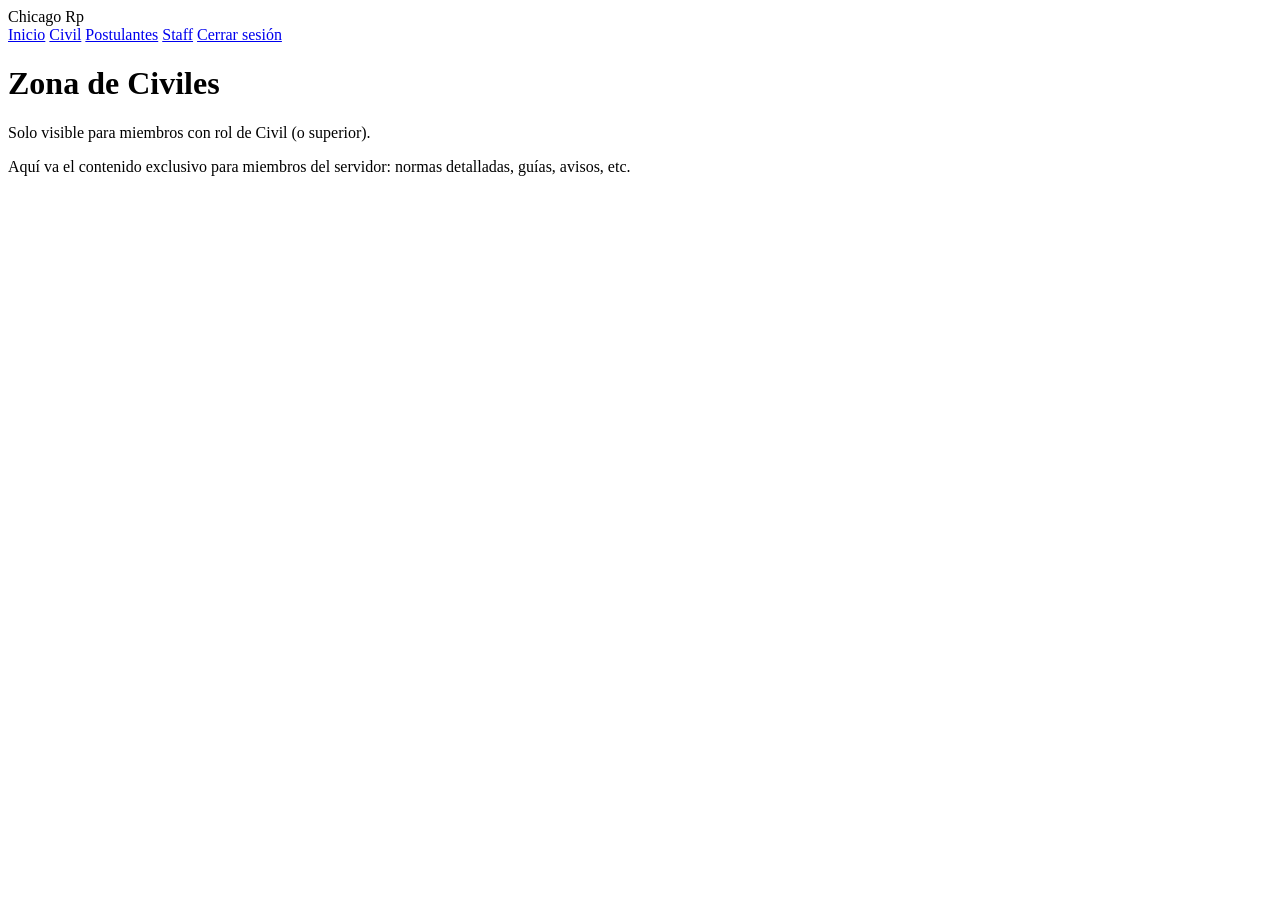
==== civil/index.html @ 91d1470e "Agregar backend y paginas protegidas" ====
<!DOCTYPE html>
<html lang="es">
<head>
  <meta charset="UTF-8" />
  <meta name="viewport" content="width=device-width, initial-scale=1.0" />
  <title>Civil - Chicago Rp</title>
  <link rel="stylesheet" href="/css/style.css" />
</head>
<body>
  <header>
    <div class="marca">Chicago Rp</div>
    <nav>
      <a href="/">Inicio</a>
      <a href="/civil/">Civil</a>
      <a href="/postulantes/">Postulantes</a>
      <a href="/staff/">Staff</a>
      <a href="/api/logout">Cerrar sesión</a>
    </nav>
  </header>

  <main>
    <div class="card">
      <h1>Zona de Civiles</h1>
      <p class="muted">Solo visible para miembros con rol de Civil (o superior).</p>
      <p>Aquí va el contenido exclusivo para miembros del servidor: normas detalladas, guías, avisos, etc.</p>
    </div>
  </main>
</body>
</html>
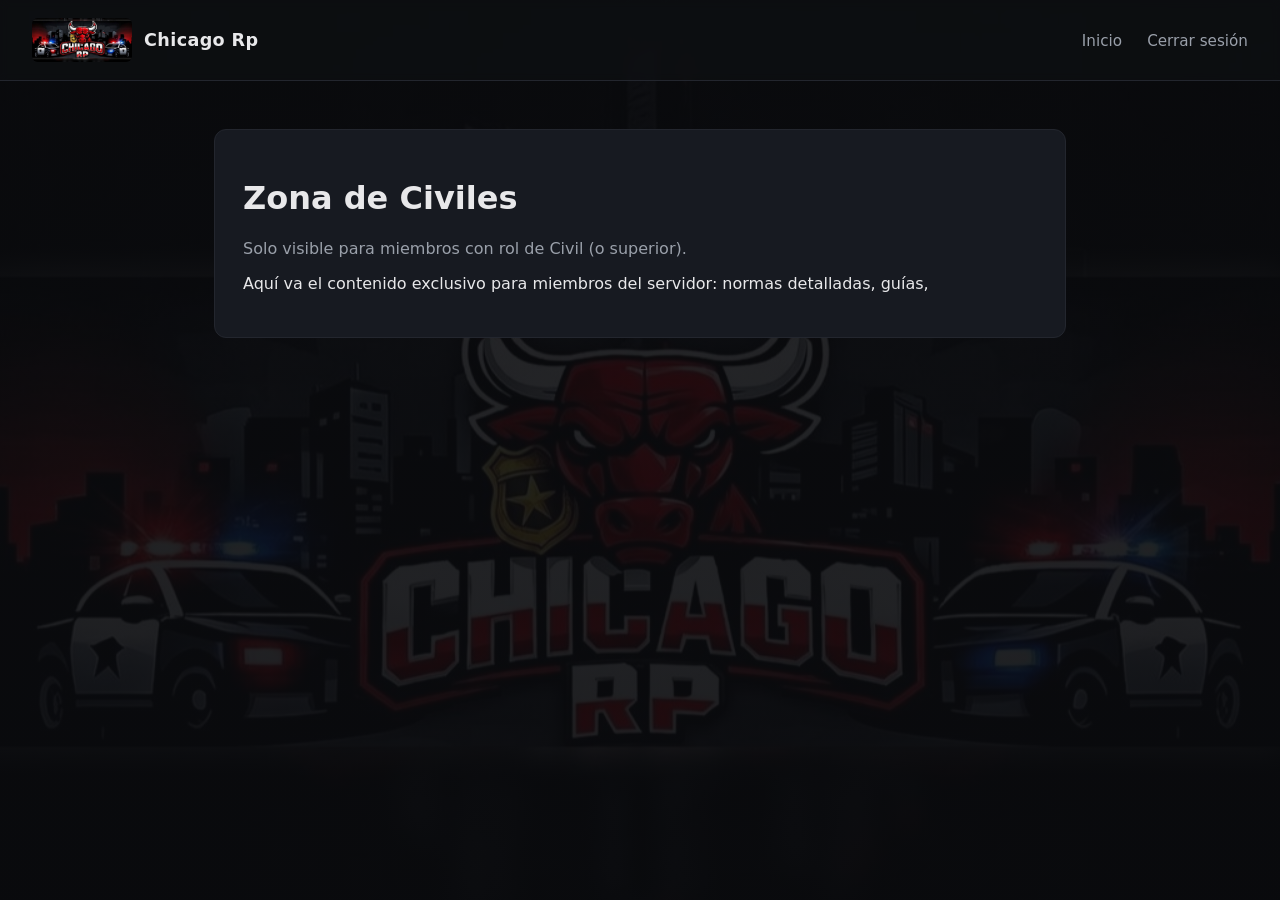
==== commit e371bb8b: "cambiar todo el contenido de las capetas" ====
--- a/civil/index.html
+++ b/civil/index.html
@@ -4,16 +4,17 @@
   <meta charset="UTF-8" />
   <meta name="viewport" content="width=device-width, initial-scale=1.0" />
   <title>Civil - Chicago Rp</title>
+  <link rel="icon" type="image/png" href="/images/favicon.png" />
   <link rel="stylesheet" href="/css/style.css" />
 </head>
 <body>
   <header>
-    <div class="marca">Chicago Rp</div>
+    <div class="marca">
+      <img src="/images/logo-header.png" alt="Chicago Rp" />
+      <span>Chicago Rp</span>
+    </div>
     <nav>
       <a href="/">Inicio</a>
-      <a href="/civil/">Civil</a>
-      <a href="/postulantes/">Postulantes</a>
-      <a href="/staff/">Staff</a>
       <a href="/api/logout">Cerrar sesión</a>
     </nav>
   </header>
@@ -22,8 +23,4 @@
     <div class="card">
       <h1>Zona de Civiles</h1>
       <p class="muted">Solo visible para miembros con rol de Civil (o superior).</p>
-      <p>Aquí va el contenido exclusivo para miembros del servidor: normas detalladas, guías, avisos, etc.</p>
-    </div>
-  </main>
-</body>
-</html>+      <p>Aquí va el contenido exclusivo para miembros del servidor: normas detalladas, guías,
--- a/css/style.css
+++ b/css/style.css
@@ -0,0 +1,158 @@
+:root {
+  --bg: #0f1115;
+  --card: #171a21;
+  --text: #e8e8ea;
+  --muted: #9aa0aa;
+  --accent: #5865F2;
+  --danger: #ef4444;
+}
+
+* { box-sizing: border-box; }
+
+html, body {
+  margin: 0;
+  min-height: 100vh;
+}
+
+body {
+  font-family: system-ui, -apple-system, "Segoe UI", Roboto, sans-serif;
+  color: var(--text);
+  background:
+    linear-gradient(rgba(10, 11, 14, 0.88), rgba(10, 11, 14, 0.92)),
+    url('/images/fondo.jpg') center top / cover no-repeat fixed;
+  min-height: 100vh;
+}
+
+header {
+  padding: 18px 32px;
+  border-bottom: 1px solid #23262e;
+  display: flex;
+  align-items: center;
+  justify-content: space-between;
+  background: rgba(15, 17, 21, 0.6);
+  backdrop-filter: blur(4px);
+}
+
+header .marca {
+  display: flex;
+  align-items: center;
+  gap: 12px;
+  font-weight: 700;
+  font-size: 1.1rem;
+  letter-spacing: 0.02em;
+}
+
+header .marca img {
+  height: 44px;
+  width: auto;
+  border-radius: 6px;
+}
+
+nav a {
+  color: var(--muted);
+  text-decoration: none;
+  margin-left: 20px;
+  font-size: 0.95rem;
+}
+
+nav a:hover { color: var(--text); }
+
+main {
+  max-width: 900px;
+  margin: 0 auto;
+  padding: 48px 24px;
+}
+
+.card {
+  background: var(--card);
+  border: 1px solid #23262e;
+  border-radius: 12px;
+  padding: 28px;
+  margin-bottom: 20px;
+}
+
+.btn {
+  display: inline-block;
+  background: var(--accent);
+  color: white;
+  padding: 12px 22px;
+  border-radius: 8px;
+  text-decoration: none;
+  font-weight: 600;
+  border: none;
+  cursor: pointer;
+}
+
+.btn:hover { opacity: 0.9; }
+
+.aviso-error {
+  background: rgba(239, 68, 68, 0.12);
+  border: 1px solid var(--danger);
+  color: #fca5a5;
+  padding: 14px 18px;
+  border-radius: 8px;
+  margin-bottom: 20px;
+}
+
+.muted { color: var(--muted); }
+
+form label {
+  display: block;
+  margin-top: 16px;
+  margin-bottom: 6px;
+  font-size: 0.9rem;
+  color: var(--muted);
+}
+
+form input, form textarea, form select {
+  width: 100%;
+  padding: 10px 12px;
+  border-radius: 8px;
+  border: 1px solid #2a2e38;
+  background: #10131a;
+  color: var(--text);
+  font-family: inherit;
+}
+
+/* Cuadros de acceso (Civil / Postulante / Staff) */
+.secciones-grid {
+  display: grid;
+  grid-template-columns: repeat(3, 1fr);
+  gap: 20px;
+  margin-top: 12px;
+}
+
+@media (max-width: 700px) {
+  .secciones-grid { grid-template-columns: 1fr; }
+}
+
+.seccion-cuadro {
+  display: block;
+  background: var(--card);
+  border: 1px solid #2a2e38;
+  border-radius: 14px;
+  padding: 32px 20px;
+  text-align: center;
+  text-decoration: none;
+  color: var(--text);
+  transition: transform 0.15s ease, border-color 0.15s ease;
+}
+
+.seccion-cuadro:hover {
+  transform: translateY(-4px);
+  border-color: var(--accent);
+}
+
+.seccion-cuadro .icono {
+  font-size: 2.2rem;
+  margin-bottom: 10px;
+}
+
+.seccion-cuadro .nombre {
+  font-weight: 700;
+  font-size: 1.1rem;
+}
+
+.centro {
+  text-align: center;
+}
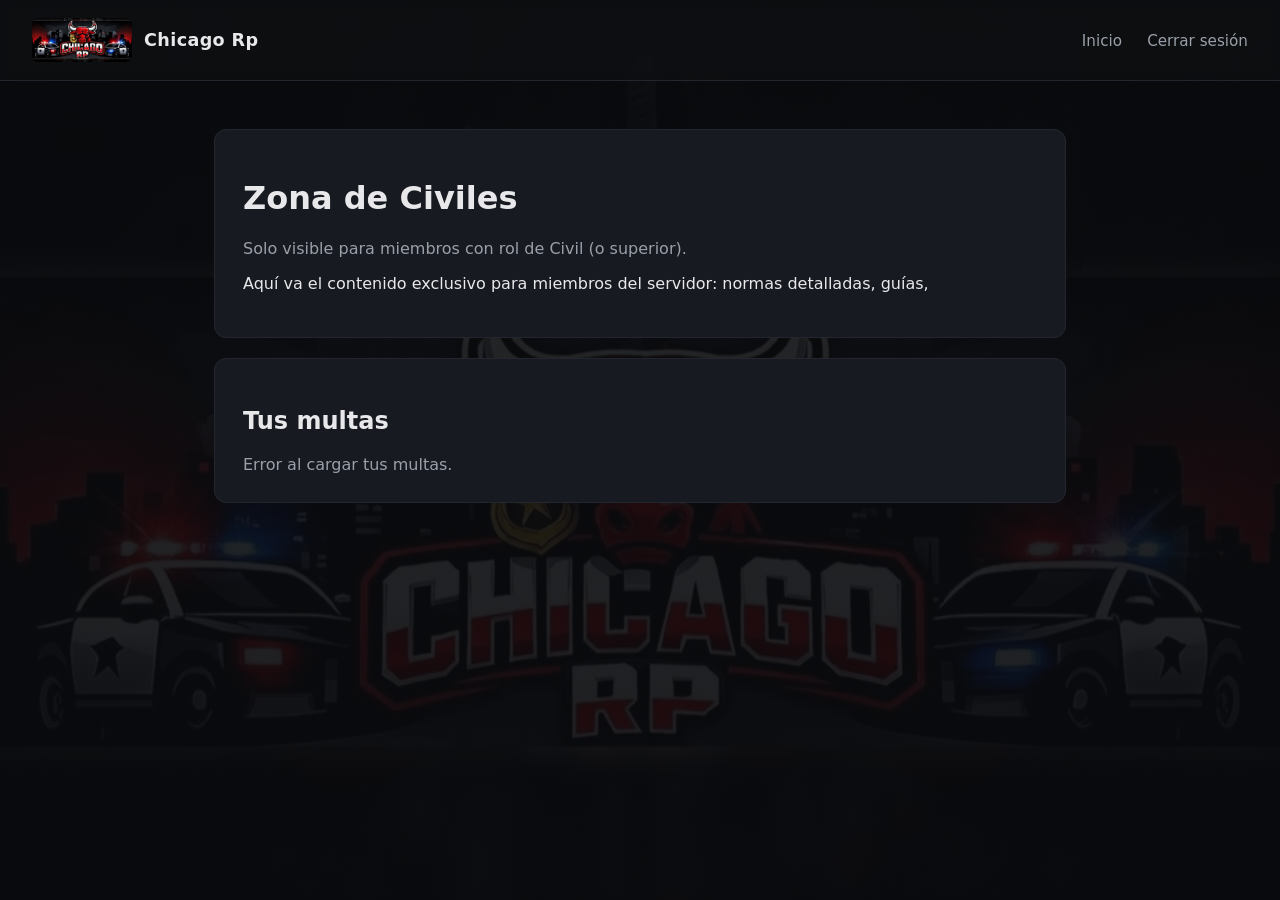
==== commit a1858cba: "agregar mis multas a la pagina web" ====
--- a/civil/index.html
+++ b/civil/index.html
@@ -23,4 +23,39 @@
     <div class="card">
       <h1>Zona de Civiles</h1>
       <p class="muted">Solo visible para miembros con rol de Civil (o superior).</p>
-      <p>Aquí va el contenido exclusivo para miembros del servidor: normas detalladas, guías,+      <p>Aquí va el contenido exclusivo para miembros del servidor: normas detalladas, guías,
+            </div>
+
+    <div class="card">
+      <h2>Tus multas</h2>
+      <div id="mis-multas" class="muted">Cargando...</div>
+    </div>
+
+    <script>
+      async function cargarMisMultas() {
+        const contenedor = document.getElementById("mis-multas");
+        try {
+          const res = await fetch("/api/mis-multas");
+          const multas = await res.json();
+
+          if (!Array.isArray(multas) || !multas.length) {
+            contenedor.innerHTML = "No tienes multas registradas.";
+            return;
+          }
+
+          contenedor.innerHTML = multas
+            .map(
+              (m) => `
+              <div class="card" style="margin-bottom:10px;">
+                ${m.motivo}<br/>
+                <span class="muted">Monto: ${m.monto} · Registrada por: ${m.oficial} · ${new Date(m.fecha).toLocaleString()}</span>
+              </div>
+            `
+            )
+            .join("");
+        } catch (e) {
+          contenedor.innerHTML = "Error al cargar tus multas.";
+        }
+      }
+      cargarMisMultas();
+    </script>
--- a/css/style.css
+++ b/css/style.css
@@ -117,12 +117,16 @@
 /* Cuadros de acceso (Civil / Postulante / Staff) */
 .secciones-grid {
   display: grid;
-  grid-template-columns: repeat(3, 1fr);
+  grid-template-columns: repeat(4, 1fr);
   gap: 20px;
   margin-top: 12px;
 }
 
-@media (max-width: 700px) {
+@media (max-width: 900px) {
+  .secciones-grid { grid-template-columns: repeat(2, 1fr); }
+}
+
+@media (max-width: 480px) {
   .secciones-grid { grid-template-columns: 1fr; }
 }
 
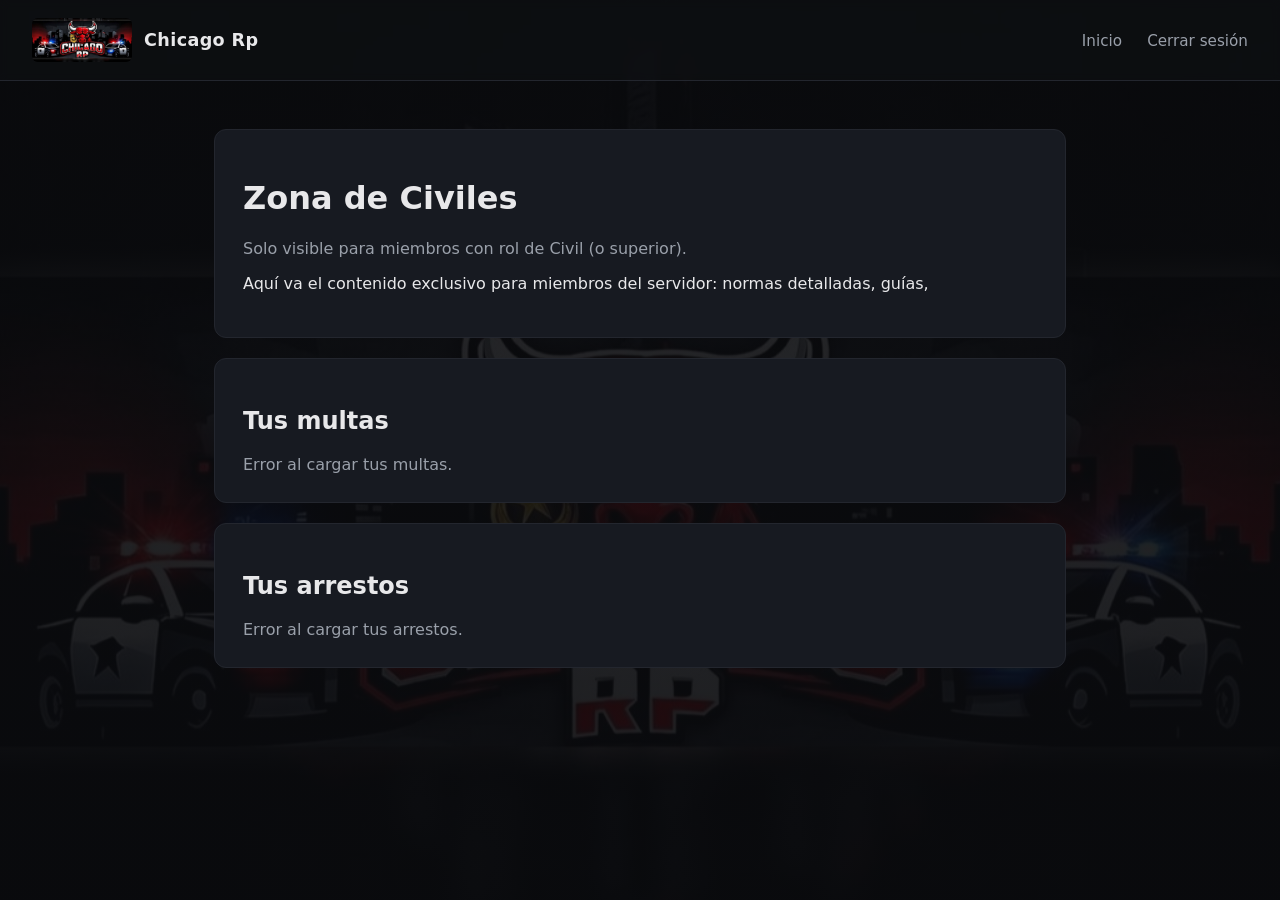
==== commit f960d4a8: "agregar el sistema de arrestos" ====
--- a/civil/index.html
+++ b/civil/index.html
@@ -58,4 +58,37 @@
         }
       }
       cargarMisMultas();
-    </script>+    </script>
+    <div class="card">
+  <h2>Tus arrestos</h2>
+  <div id="mis-arrestos" class="muted">Cargando...</div>
+</div>
+
+<script>
+  async function cargarMisArrestos() {
+    const contenedor = document.getElementById("mis-arrestos");
+    try {
+      const res = await fetch("/api/mis-arrestos");
+      const arrestos = await res.json();
+
+      if (!Array.isArray(arrestos) || !arrestos.length) {
+        contenedor.innerHTML = "No tienes arrestos registrados.";
+        return;
+      }
+
+      contenedor.innerHTML = arrestos
+        .map(
+          (a) => `
+          <div class="card" style="margin-bottom:10px;">
+            ${a.motivo}<br/>
+            <span class="muted">Tiempo: ${a.tiempo} · Registrado por: ${a.oficial} · ${new Date(a.fecha).toLocaleString()}</span>
+          </div>
+        `
+        )
+        .join("");
+    } catch (e) {
+      contenedor.innerHTML = "Error al cargar tus arrestos.";
+    }
+  }
+  cargarMisArrestos();
+</script>
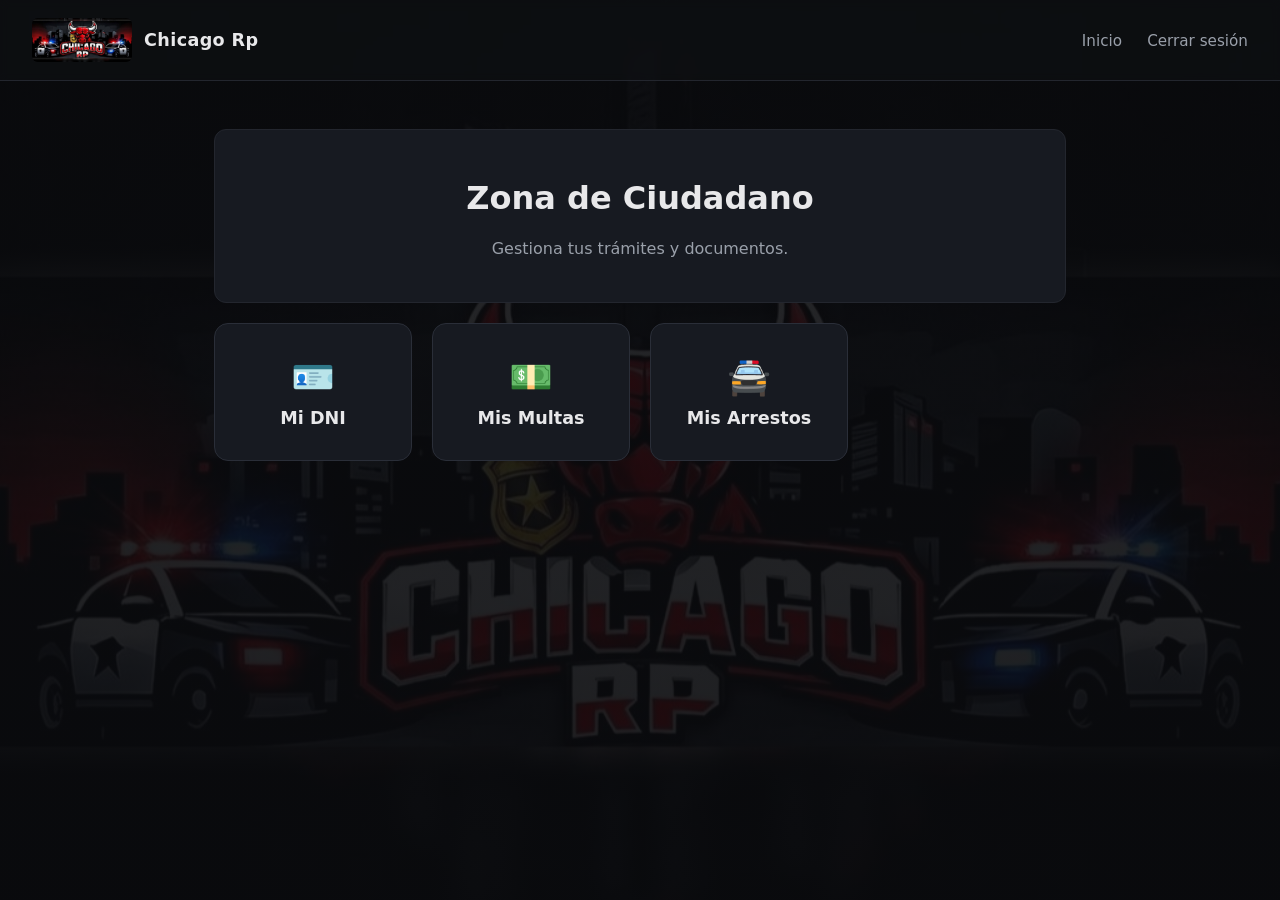
==== commit e65d4b3c: "agregar DNI" ====
--- a/civil/index.html
+++ b/civil/index.html
@@ -3,7 +3,7 @@
 <head>
   <meta charset="UTF-8" />
   <meta name="viewport" content="width=device-width, initial-scale=1.0" />
-  <title>Civil - Chicago Rp</title>
+  <title>Ciudadano - Chicago Rp</title>
   <link rel="icon" type="image/png" href="/images/favicon.png" />
   <link rel="stylesheet" href="/css/style.css" />
 </head>
@@ -20,75 +20,25 @@
   </header>
 
   <main>
-    <div class="card">
-      <h1>Zona de Civiles</h1>
-      <p class="muted">Solo visible para miembros con rol de Civil (o superior).</p>
-      <p>Aquí va el contenido exclusivo para miembros del servidor: normas detalladas, guías,
-            </div>
-
-    <div class="card">
-      <h2>Tus multas</h2>
-      <div id="mis-multas" class="muted">Cargando...</div>
+    <div class="card centro">
+      <h1>Zona de Ciudadano</h1>
+      <p class="muted">Gestiona tus trámites y documentos.</p>
     </div>
 
-    <script>
-      async function cargarMisMultas() {
-        const contenedor = document.getElementById("mis-multas");
-        try {
-          const res = await fetch("/api/mis-multas");
-          const multas = await res.json();
-
-          if (!Array.isArray(multas) || !multas.length) {
-            contenedor.innerHTML = "No tienes multas registradas.";
-            return;
-          }
-
-          contenedor.innerHTML = multas
-            .map(
-              (m) => `
-              <div class="card" style="margin-bottom:10px;">
-                ${m.motivo}<br/>
-                <span class="muted">Monto: ${m.monto} · Registrada por: ${m.oficial} · ${new Date(m.fecha).toLocaleString()}</span>
-              </div>
-            `
-            )
-            .join("");
-        } catch (e) {
-          contenedor.innerHTML = "Error al cargar tus multas.";
-        }
-      }
-      cargarMisMultas();
-    </script>
-    <div class="card">
-  <h2>Tus arrestos</h2>
-  <div id="mis-arrestos" class="muted">Cargando...</div>
-</div>
-
-<script>
-  async function cargarMisArrestos() {
-    const contenedor = document.getElementById("mis-arrestos");
-    try {
-      const res = await fetch("/api/mis-arrestos");
-      const arrestos = await res.json();
-
-      if (!Array.isArray(arrestos) || !arrestos.length) {
-        contenedor.innerHTML = "No tienes arrestos registrados.";
-        return;
-      }
-
-      contenedor.innerHTML = arrestos
-        .map(
-          (a) => `
-          <div class="card" style="margin-bottom:10px;">
-            ${a.motivo}<br/>
-            <span class="muted">Tiempo: ${a.tiempo} · Registrado por: ${a.oficial} · ${new Date(a.fecha).toLocaleString()}</span>
-          </div>
-        `
-        )
-        .join("");
-    } catch (e) {
-      contenedor.innerHTML = "Error al cargar tus arrestos.";
-    }
-  }
-  cargarMisArrestos();
-</script>+    <div class="secciones-grid">
+      <a class="seccion-cuadro" href="/civil/dni/">
+        <div class="icono">🪪</div>
+        <div class="nombre">Mi DNI</div>
+      </a>
+      <a class="seccion-cuadro" href="/civil/multas/">
+        <div class="icono">💵</div>
+        <div class="nombre">Mis Multas</div>
+      </a>
+      <a class="seccion-cuadro" href="/civil/arrestos/">
+        <div class="icono">🚔</div>
+        <div class="nombre">Mis Arrestos</div>
+      </a>
+    </div>
+  </main>
+</body>
+</html>
